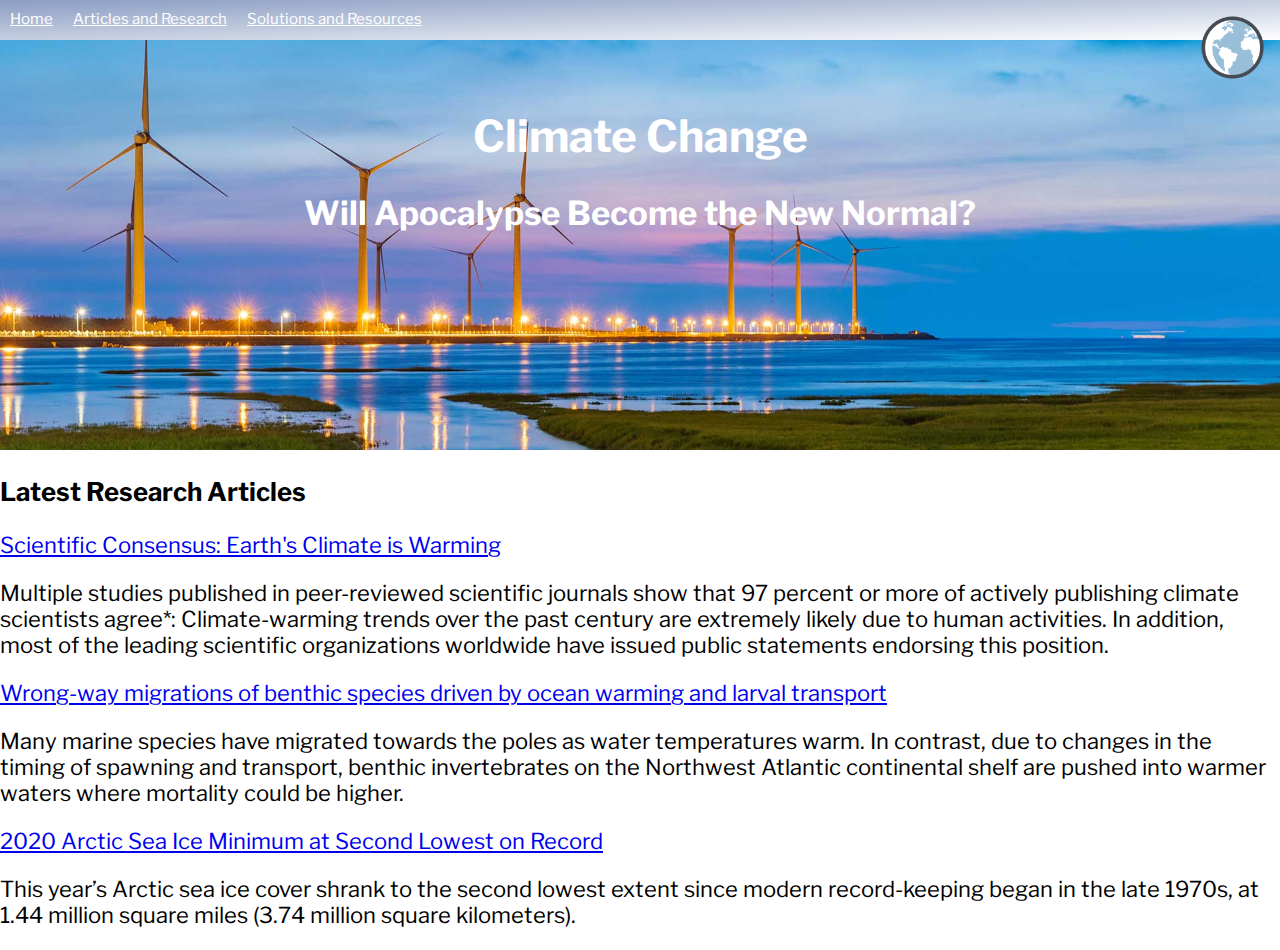
==== articles.html @ b6d20cc7 "proj draft completed" ====
<!DOCTYPE html>
<html lang="en" dir="ltr">
  <head>
    <meta charset="utf-8">
    <title></title>
    <link rel="stylesheet" href="style.css"> </link>
    <link rel="stylesheet" href="https://fonts.googleapis.com/css?family=Libre Franklin">
    <style>
    body {
            font-family: 'Libre Franklin';font-size: 22px;
        }
    </style>
  </head>
  <body class = "A">
    <div class = "mainContainer">
      <div class = "subContainer">
      <div class = "menu">
        <a href = "index.html"> Home </a>
        <a href = "articles.html"> Articles and Research  </a>
        <a href = "resources.html"> Solutions and Resources </a>
      </div>
    <div class = "siteIcon"> </div>

    <div class = "mainContent">

        <div class = "header">
          <h1> Climate Change </h1>
          <h2> Will Apocalypse Become the New Normal?</h2>
        </div>
        </div>
        </div>

        <div class = "bodyContent">

          <h3 class = sectionHeader> Latest Research Articles</h3> <!-- NOTE: title of section -->

          <a href = "https://climate.nasa.gov/scientific-consensus/">  Scientific Consensus: Earth's Climate is Warming </a> <!-- NOTE: title of article -->
            <p> Multiple studies published in peer-reviewed scientific journals show that 97 percent or more of actively publishing
              climate scientists agree*: Climate-warming trends over the past century are extremely likely due to human activities.
              In addition, most of the leading scientific organizations worldwide have issued public statements endorsing this position. <!-- NOTE: brief summary -->
            </p>

          <a href = "https://www.nature.com/articles/s41558-020-0894-x">  Wrong-way migrations of benthic species driven by ocean warming and
            larval transport </a> <!-- NOTE: title of article -->
            <p> Many marine species have migrated towards the poles as water temperatures warm. In contrast, due to changes in the timing
              of spawning and transport, benthic invertebrates on the Northwest Atlantic continental shelf are pushed into warmer waters
              where mortality could be higher.<!-- NOTE: brief summary -->
            </p>

          <a href = "https://climate.nasa.gov/news/3023/2020-arctic-sea-ice-minimum-at-second-lowest-on-record/">  2020 Arctic Sea Ice Minimum at Second Lowest on Record </a> <!-- NOTE: title of article -->
            <p> This year’s Arctic sea ice cover shrank to the second lowest extent since modern record-keeping began in the late
              1970s, at 1.44 million square miles (3.74 million square kilometers). <!-- NOTE: brief summary -->
            </p>

        </div>
      </div>


  </body>
</html>
---- style.css ----
body, html{
  margin: 0px;
}
.menu {
  /*    display: block; */
    position: fixed;
    height: 40px;
    width: 100%;
    top:0;
    display: block;
    background-image: linear-gradient(to bottom right, #8b9dc3, white);
} /* menu overlaps background image in subcontainer, background color of menu is a gradient from a blue to white tone*/
.menu a{
  color: white;
  margin-left:0;
  float:left;
  padding: 10px;
  font-size:15px;
} /* menu items aligned to the left and centered vertically within the div*/

.subContainer{
  height: 450px;
  width: 100%;
  background-image: url("background.jpg");
  background-size: cover;
  background-position: center center;
} /* background image stretched to cover whole screen*/

.header{
  padding-top: 80px;
  text-align: center;
  color: white;
  /* centers header text in the div compartment*/
}

.siteIcon {
  position: fixed;
  background-image: url("globe.png");
  background-size: cover;
  width: 75px;
  height: 75px;
  top: 0px;
  right: 0px;
  margin: 10px;
  text-align: center;
  line-height: 75px;
  /*the above specifies position and size of icon image*/
}

.images img{
  display: block;
  margin-left: auto;
  margin-right: auto;
  width: 50%;
  height: 340px;
} /* the above centers each image on the page*/
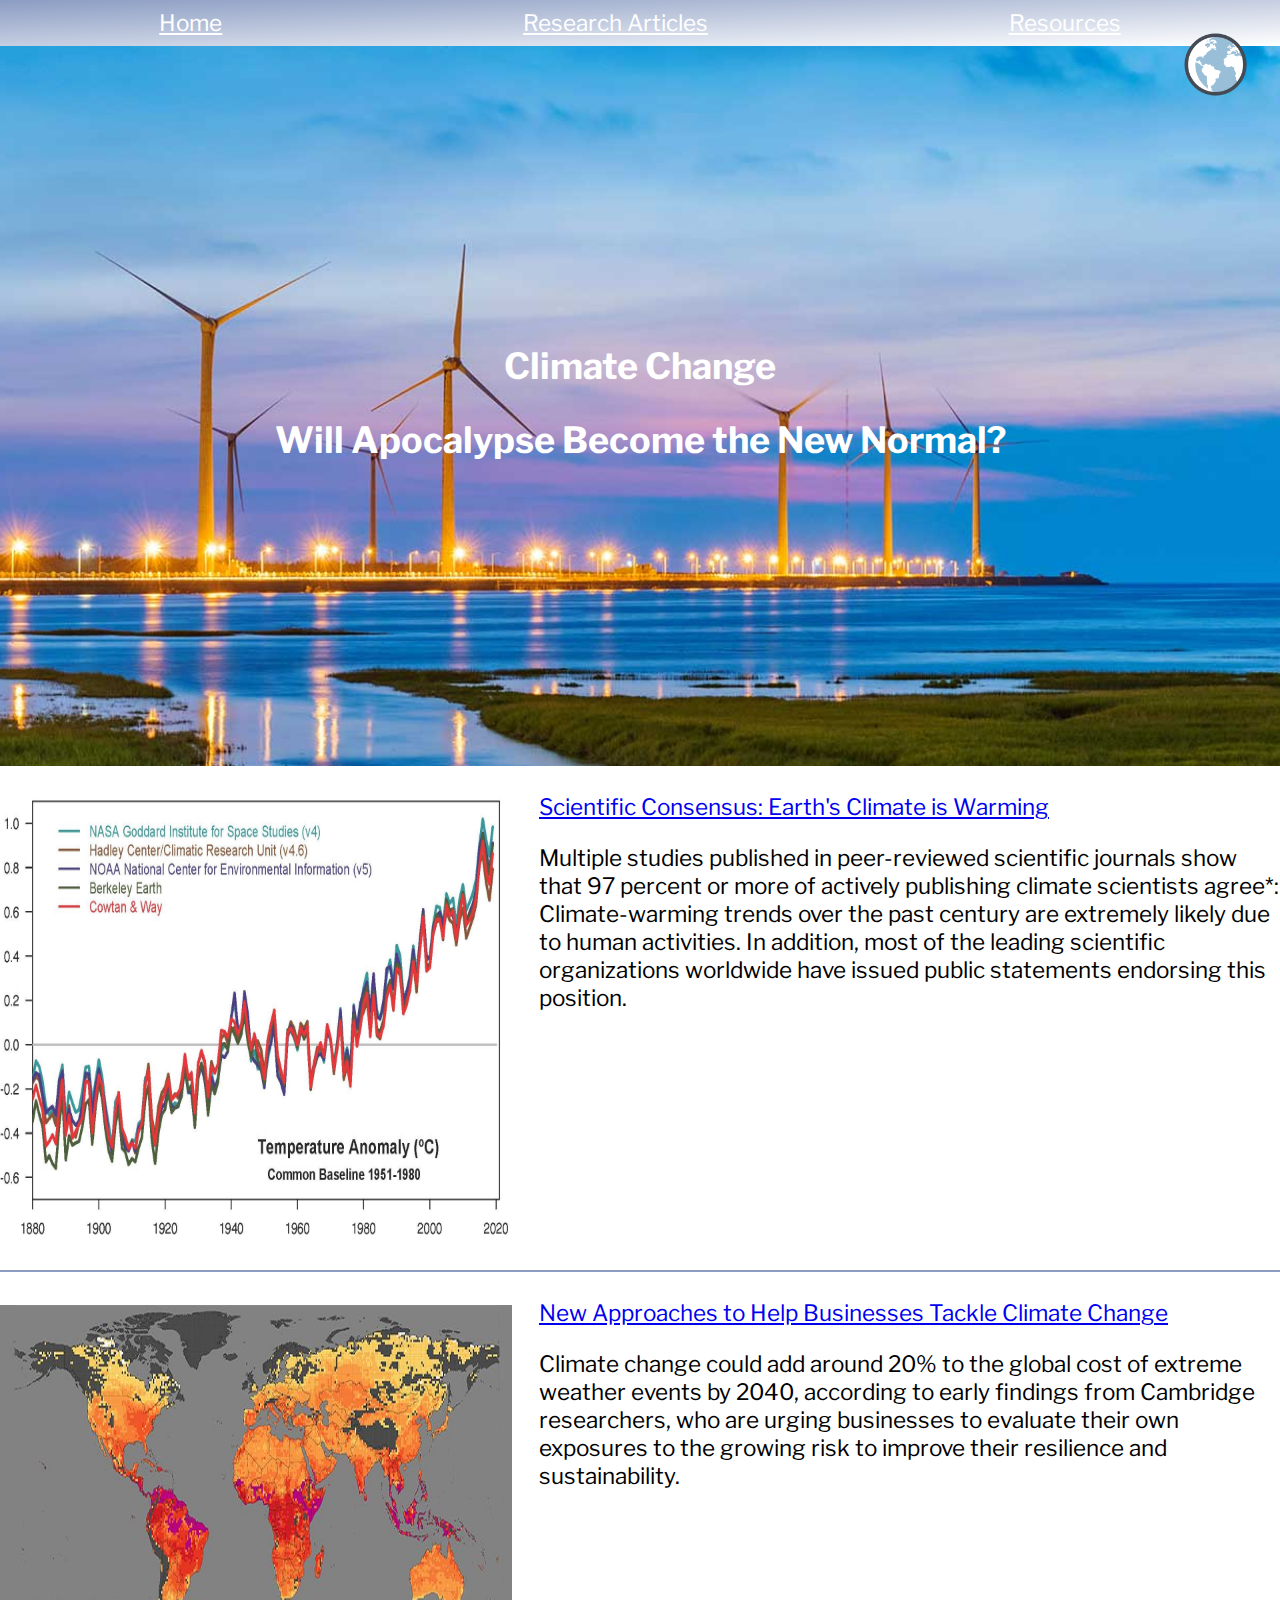
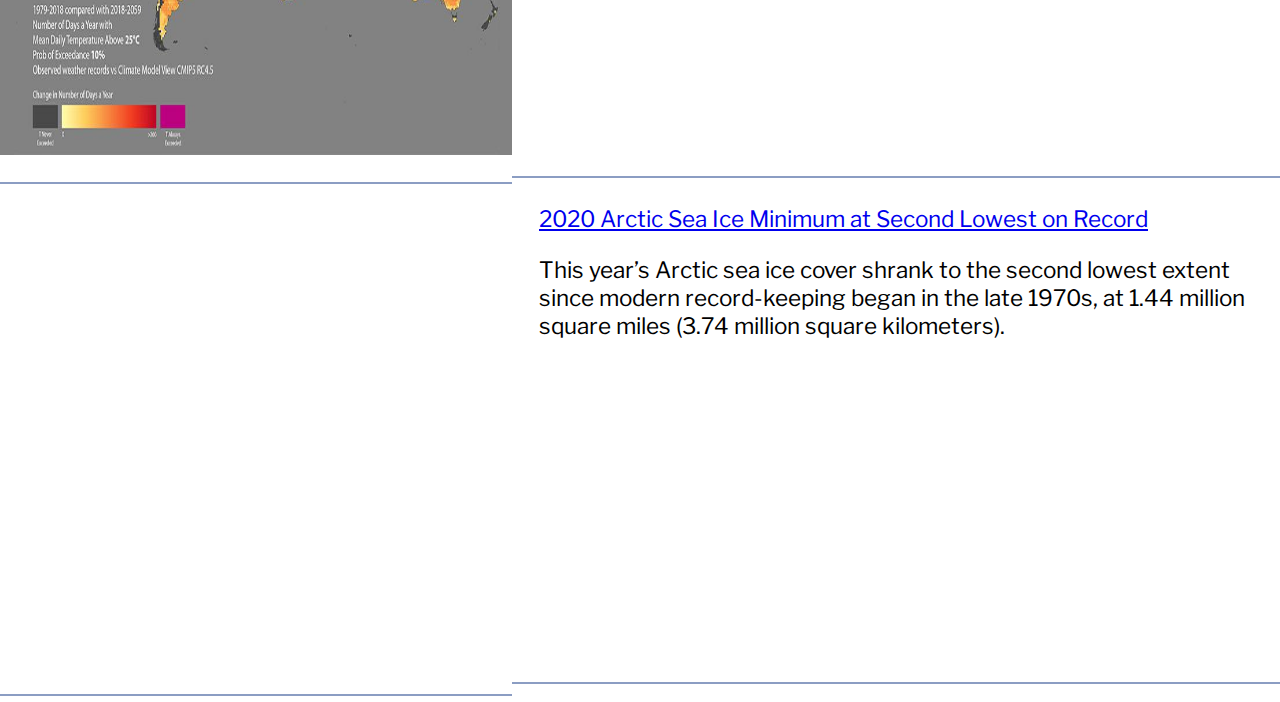
==== commit b679d396: "flexbox modifications" ====
--- a/articles.html
+++ b/articles.html
@@ -11,47 +11,57 @@
         }
     </style>
   </head>
-  <body class = "A">
+  <body>
     <div class = "mainContainer">
-      <div class = "subContainer">
+      <!-- <div class = "subContainer"> -->
       <div class = "menu">
         <a href = "index.html"> Home </a>
-        <a href = "articles.html"> Articles and Research  </a>
-        <a href = "resources.html"> Solutions and Resources </a>
-      </div>
+        <a href = "articles.html"> Research Articles </a>
+        <a href = "resources.html"> Resources </a>
+    </div>
     <div class = "siteIcon"> </div>
 
-    <div class = "mainContent">
+    <div class = "subContainer">
 
-        <div class = "header">
+    <!-- <div class = "mainContent"> -->
+
+         <div class = "header">
           <h1> Climate Change </h1>
-          <h2> Will Apocalypse Become the New Normal?</h2>
+          <h2> Will Apocalypse Become the New Normal?</h2>    <!-- what my site is about -->
+  <!--   </div> -->
         </div>
-        </div>
-        </div>
+    </div>
+        <div class = "bodyContainer">
 
-        <div class = "bodyContent">
-
-          <h3 class = sectionHeader> Latest Research Articles</h3> <!-- NOTE: title of section -->
-
+          <div class = "articlePics">
+            <img src = "article1Pic.jpeg"> </img>
+            <img src = "article2Pic.jpg"> </img>
+            <iframe width="560" height="315" src="https://www.youtube.com/embed/vtM9KTVGFVw" frameborder="0" allow="accelerometer; autoplay; clipboard-write; encrypted-media; gyroscope; picture-in-picture" allowfullscreen></iframe>
+          </div>
+          <div class = articleContent>
+            <div class = "section">
           <a href = "https://climate.nasa.gov/scientific-consensus/">  Scientific Consensus: Earth's Climate is Warming </a> <!-- NOTE: title of article -->
             <p> Multiple studies published in peer-reviewed scientific journals show that 97 percent or more of actively publishing
               climate scientists agree*: Climate-warming trends over the past century are extremely likely due to human activities.
               In addition, most of the leading scientific organizations worldwide have issued public statements endorsing this position. <!-- NOTE: brief summary -->
             </p>
+          </div>
 
-          <a href = "https://www.nature.com/articles/s41558-020-0894-x">  Wrong-way migrations of benthic species driven by ocean warming and
-            larval transport </a> <!-- NOTE: title of article -->
-            <p> Many marine species have migrated towards the poles as water temperatures warm. In contrast, due to changes in the timing
-              of spawning and transport, benthic invertebrates on the Northwest Atlantic continental shelf are pushed into warmer waters
-              where mortality could be higher.<!-- NOTE: brief summary -->
+          <div class = "section">
+          <a href = "https://www.cam.ac.uk/research/news/new-approaches-to-help-businesses-tackle-climate-change">  New Approaches to Help Businesses Tackle Climate Change
+            </a> <!-- NOTE: title of article -->
+            <p> Climate change could add around 20% to the global cost of extreme weather events by 2040, according to early findings from Cambridge researchers, who are urging businesses to evaluate their
+              own exposures to the growing risk to improve their resilience and sustainability.<!-- NOTE: brief summary -->
             </p>
+          </div>
 
+            <div class = "section">
           <a href = "https://climate.nasa.gov/news/3023/2020-arctic-sea-ice-minimum-at-second-lowest-on-record/">  2020 Arctic Sea Ice Minimum at Second Lowest on Record </a> <!-- NOTE: title of article -->
             <p> This year’s Arctic sea ice cover shrank to the second lowest extent since modern record-keeping began in the late
               1970s, at 1.44 million square miles (3.74 million square kilometers). <!-- NOTE: brief summary -->
             </p>
-
+          </div>
+        </div>
         </div>
       </div>
 
--- a/style.css
+++ b/style.css
@@ -1,38 +1,41 @@
 body, html{
   margin: 0px;
 }
+.bodyContent p{
+  display: flex;
+  font-size: 2.5vmin;
+  padding-top: 3vmin;
+  padding-bottom: 3vmin;
+}
 .menu {
-  /*    display: block; */
-    position: fixed;
-    height: 40px;
-    width: 100%;
-    top:0;
-    display: block;
+    display: flex;
+    padding: 1vmin;
+    font-size: 2.5vmin;
+    justify-content: space-around;
     background-image: linear-gradient(to bottom right, #8b9dc3, white);
-} /* menu overlaps background image in subcontainer, background color of menu is a gradient from a blue to white tone*/
+} /* menu overlaps background image in subcontainer, background color of menu is a gradient from a blue to white tone;
+     used justify content to maintain equal space between each menu option*/
 .menu a{
   color: white;
-  margin-left:0;
-  float:left;
-  padding: 10px;
-  font-size:15px;
-} /* menu items aligned to the left and centered vertically within the div*/
-
+}
 .subContainer{
-  height: 450px;
-  width: 100%;
+  display: flex;
+  flex-direction:column;
   background-image: url("background.jpg");
   background-size: cover;
   background-position: center center;
-} /* background image stretched to cover whole screen*/
-
-.header{
-  padding-top: 80px;
-  text-align: center;
+  height: 80vh;
   color: white;
-  /* centers header text in the div compartment*/
+  font-size: 2.5vmin;
+  justify-content:center;
+ /* background image stretched to cover whole screen*/
 }
-
+.header h1, h2{
+  display: flex;
+  justify-content:center;
+  align-items:center;
+  font-size: 4vmin;
+}
 .siteIcon {
   position: fixed;
   background-image: url("globe.png");
@@ -41,16 +44,70 @@
   height: 75px;
   top: 0px;
   right: 0px;
-  margin: 10px;
+  margin: 3vmin;;
   text-align: center;
   line-height: 75px;
   /*the above specifies position and size of icon image*/
 }
+.bodyContainer{
+  display:flex;
+  height: 150vh;
+  font-size: 2.5vmin;
+}
+.articleContent{
+  width: 100vw;
+  height: 150vh;
+  flex-direction: column;
 
-.images img{
-  display: block;
-  margin-left: auto;
-  margin-right: auto;
-  width: 50%;
-  height: 340px;
+}
+.articlePics{
+  flex-direction:column;
+  justify-content: center;
+  width: 50vw;
+}
+.section{
+  height: 50vh;
+  margin-top:3vmin;
+  padding-left: 3vmin;
+  padding-bottom: 3vmin;
+  flex-direction: row;
+  border-bottom: 2px solid #8b9dc3;
+}
+.articlePics img, iframe{
+  width: 40vw;
+  margin-top:3vmin;
+  padding-bottom: 3vmin;
+  height: 50vh;
+  border-bottom: 2px solid #8b9dc3;
 } /* the above centers each image on the page*/
+.resourceBody{
+  display:flex;
+  height: 50vh;
+  font-size: 2.5vmin;
+}
+.names{
+  flex-direction:column;
+  justify-content: center;
+  width: 50vw;
+}
+.names p{
+  height: 10vh;
+  margin-top:3vmin;
+  padding-left: 3vmin;
+  padding-bottom: 3vmin;
+  flex-direction: row;
+  border-bottom: 2px solid #8b9dc3;
+}
+.siteLinks {
+  flex-direction:column;
+  justify-content: center;
+  width: 50vw;
+}
+.siteLinks p{
+  height: 10vh;
+  margin-top:3vmin;
+  padding-left: 3vmin;
+  padding-bottom: 3vmin;
+  flex-direction: row;
+  border-bottom: 2px solid #8b9dc3;
+}
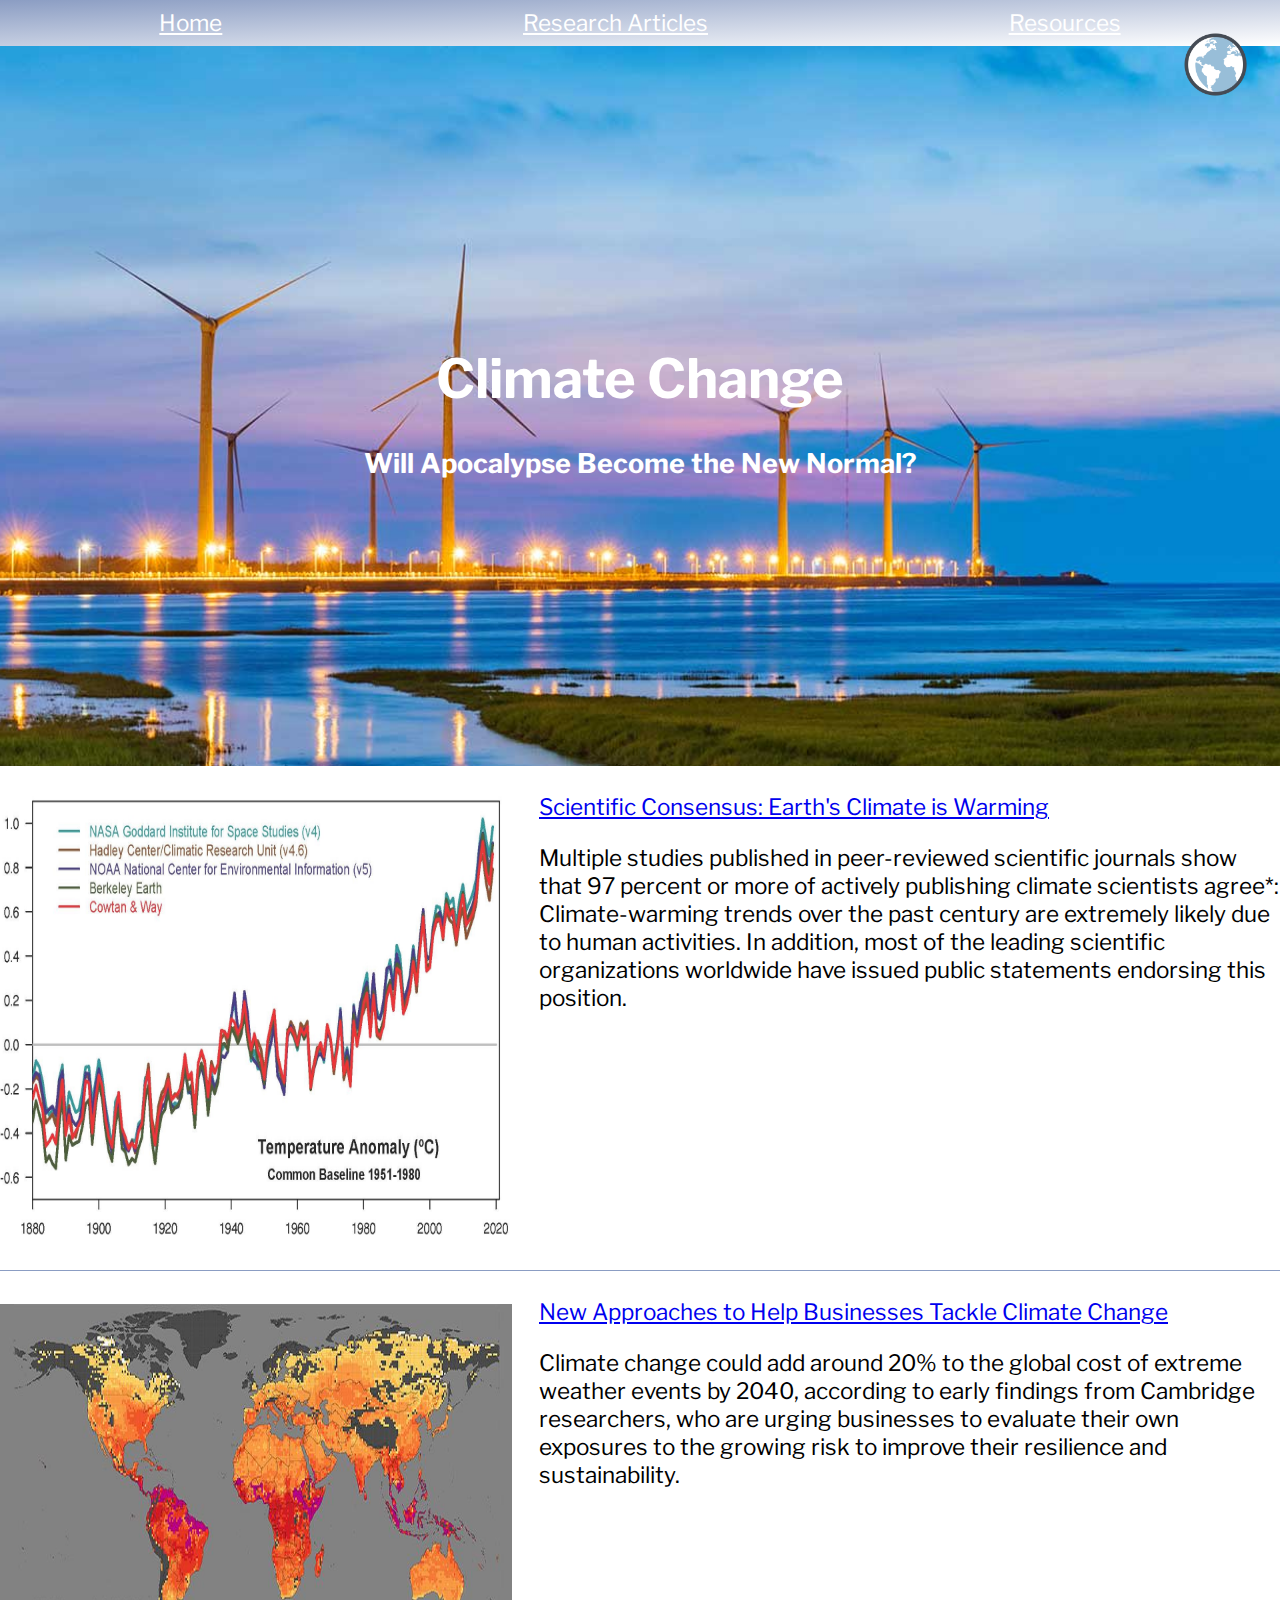
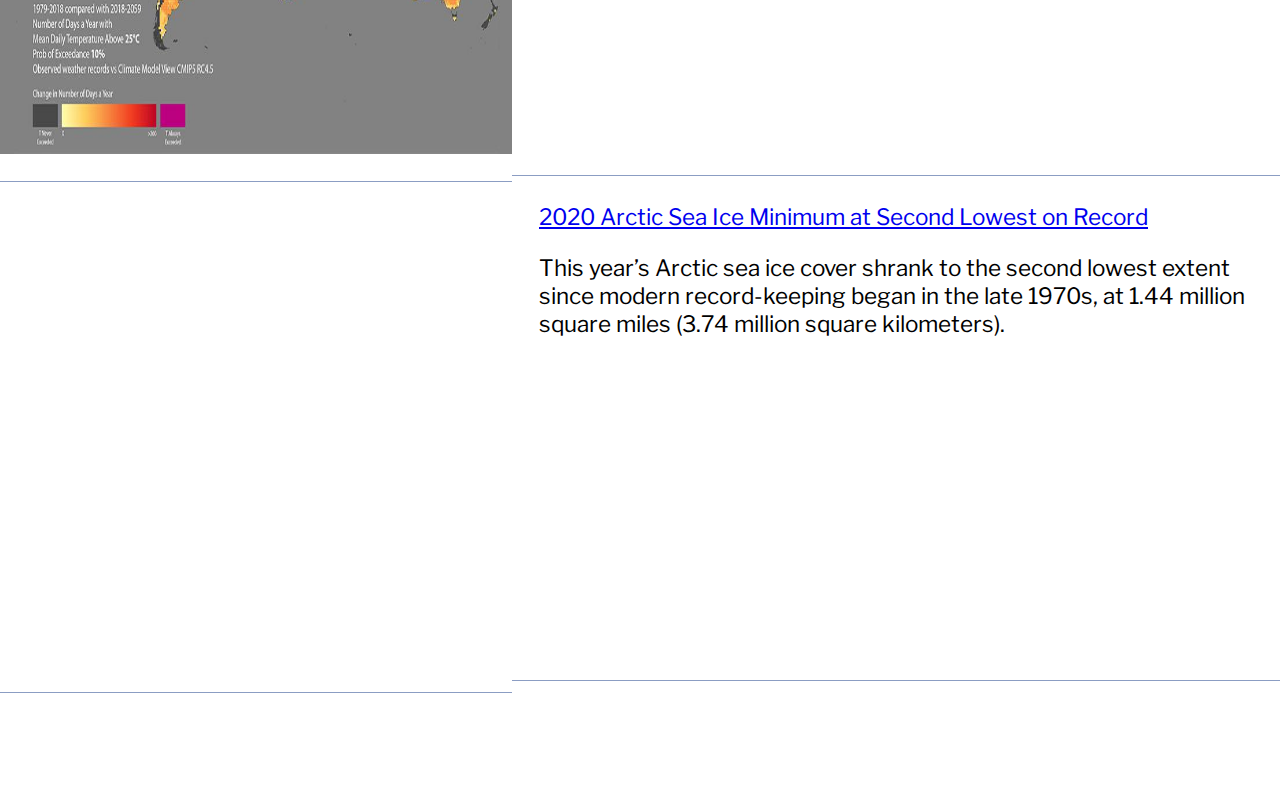
==== commit 98393448: "a teeny bit more flex and notes" ====
--- a/articles.html
+++ b/articles.html
@@ -31,24 +31,24 @@
   <!--   </div> -->
         </div>
     </div>
-        <div class = "bodyContainer">
+        <div class = "articleContainer">
 
           <div class = "articlePics">
             <img src = "article1Pic.jpeg"> </img>
             <img src = "article2Pic.jpg"> </img>
-            <iframe width="560" height="315" src="https://www.youtube.com/embed/vtM9KTVGFVw" frameborder="0" allow="accelerometer; autoplay; clipboard-write; encrypted-media; gyroscope; picture-in-picture" allowfullscreen></iframe>
+            <iframe class = "vid" width="560" height="315" src="https://www.youtube.com/embed/vtM9KTVGFVw" frameborder="0" allow="accelerometer; autoplay; clipboard-write; encrypted-media; gyroscope; picture-in-picture" allowfullscreen></iframe>
           </div>
           <div class = articleContent>
             <div class = "section">
-          <a href = "https://climate.nasa.gov/scientific-consensus/">  Scientific Consensus: Earth's Climate is Warming </a> <!-- NOTE: title of article -->
-            <p> Multiple studies published in peer-reviewed scientific journals show that 97 percent or more of actively publishing
+              <a href = "https://climate.nasa.gov/scientific-consensus/">  Scientific Consensus: Earth's Climate is Warming </a> <!-- NOTE: title of article -->
+              <p> Multiple studies published in peer-reviewed scientific journals show that 97 percent or more of actively publishing
               climate scientists agree*: Climate-warming trends over the past century are extremely likely due to human activities.
               In addition, most of the leading scientific organizations worldwide have issued public statements endorsing this position. <!-- NOTE: brief summary -->
-            </p>
+              </p>
           </div>
 
           <div class = "section">
-          <a href = "https://www.cam.ac.uk/research/news/new-approaches-to-help-businesses-tackle-climate-change">  New Approaches to Help Businesses Tackle Climate Change
+            <a href = "https://www.cam.ac.uk/research/news/new-approaches-to-help-businesses-tackle-climate-change">  New Approaches to Help Businesses Tackle Climate Change
             </a> <!-- NOTE: title of article -->
             <p> Climate change could add around 20% to the global cost of extreme weather events by 2040, according to early findings from Cambridge researchers, who are urging businesses to evaluate their
               own exposures to the growing risk to improve their resilience and sustainability.<!-- NOTE: brief summary -->
@@ -56,10 +56,10 @@
           </div>
 
             <div class = "section">
-          <a href = "https://climate.nasa.gov/news/3023/2020-arctic-sea-ice-minimum-at-second-lowest-on-record/">  2020 Arctic Sea Ice Minimum at Second Lowest on Record </a> <!-- NOTE: title of article -->
-            <p> This year’s Arctic sea ice cover shrank to the second lowest extent since modern record-keeping began in the late
+              <a href = "https://climate.nasa.gov/news/3023/2020-arctic-sea-ice-minimum-at-second-lowest-on-record/">  2020 Arctic Sea Ice Minimum at Second Lowest on Record </a> <!-- NOTE: title of article -->
+              <p> This year’s Arctic sea ice cover shrank to the second lowest extent since modern record-keeping began in the late
               1970s, at 1.44 million square miles (3.74 million square kilometers). <!-- NOTE: brief summary -->
-            </p>
+              </p>
           </div>
         </div>
         </div>
--- a/style.css
+++ b/style.css
@@ -13,8 +13,8 @@
     font-size: 2.5vmin;
     justify-content: space-around;
     background-image: linear-gradient(to bottom right, #8b9dc3, white);
-} /* menu overlaps background image in subcontainer, background color of menu is a gradient from a blue to white tone;
-     used justify content to maintain equal space between each menu option*/
+} /* menu overlaps background image in subcontainer, background color of menu is
+a gradient from a blue to white tone;used justify content to maintain equal space between each menu option*/
 .menu a{
   color: white;
 }
@@ -28,14 +28,21 @@
   color: white;
   font-size: 2.5vmin;
   justify-content:center;
- /* background image stretched to cover whole screen*/
+ /* subContainer includes header and the section with a background image
+ stretched to cover whole width of screen*/
 }
-.header h1, h2{
+.header h1{
   display: flex;
   justify-content:center;
   align-items:center;
-  font-size: 4vmin;
+  font-size: 6vmin;
 }
+.header h2{
+  display:flex;
+  justify-content:center;
+  align-items:center;
+  font-size: 3vmin;
+}/* Both title and subheading are centered; The subheading is smaller than title of page */
 .siteIcon {
   position: fixed;
   background-image: url("globe.png");
@@ -47,39 +54,48 @@
   margin: 3vmin;;
   text-align: center;
   line-height: 75px;
-  /*the above specifies position and size of icon image*/
+  /*not flexed;the above specifies position and size of icon image*/
 }
-.bodyContainer{
+.bodyContent {
+  display:flex;
+  flex-direction: column;
+  align-items:center;
+  justify-content:center;
+} /* container for two paragraphs and one video in index.html */
+
+/* NOTE: CSS for articles page */
+.articleContainer{
   display:flex;
   height: 150vh;
   font-size: 2.5vmin;
 }
 .articleContent{
-  width: 100vw;
-  height: 150vh;
+  width: 80vw;
+  height:180vh;
   flex-direction: column;
-
 }
 .articlePics{
   flex-direction:column;
   justify-content: center;
-  width: 50vw;
+  width: 40vw;
 }
 .section{
   height: 50vh;
-  margin-top:3vmin;
+  padding-top:3vmin;
   padding-left: 3vmin;
   padding-bottom: 3vmin;
   flex-direction: row;
-  border-bottom: 2px solid #8b9dc3;
+  border-bottom: 1.5px solid #8b9dc3;
 }
-.articlePics img, iframe{
+.vid,.articlePics img {
+  height: 50vh;
   width: 40vw;
-  margin-top:3vmin;
+  padding-top:3vmin;
   padding-bottom: 3vmin;
-  height: 50vh;
-  border-bottom: 2px solid #8b9dc3;
-} /* the above centers each image on the page*/
+  border-bottom: 1.5px solid #8b9dc3;
+} /* the above defines how the thumbnail pics/video for each article and makes them stick to the left*/
+
+/* NOTE: CSS for resource page;the names of the resources/organizations and the link to their site are lined up*/
 .resourceBody{
   display:flex;
   height: 50vh;
@@ -111,3 +127,4 @@
   flex-direction: row;
   border-bottom: 2px solid #8b9dc3;
 }
+/* NOTE: made every element on page display in flex besides the siteIcon */
